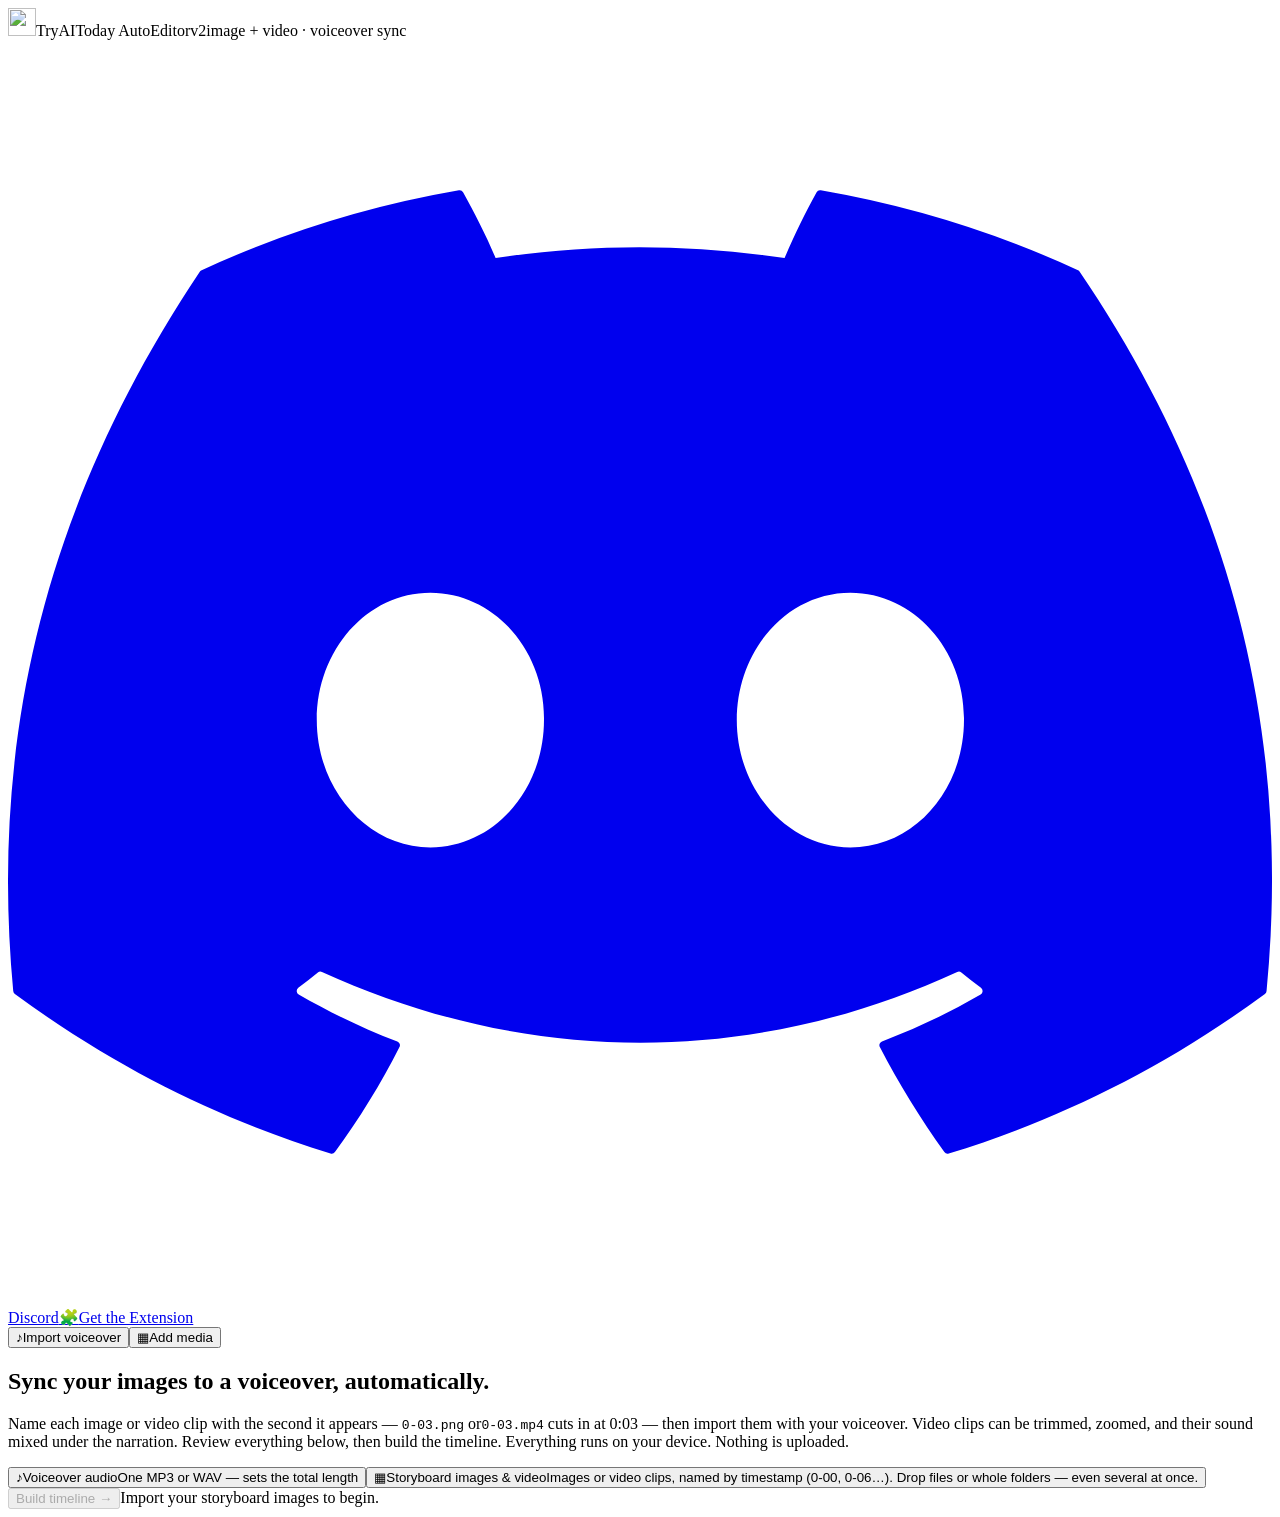
==== out/index.html @ b3e19f12 "Initial commit: AutoEditor project files and web UI" ====
<!DOCTYPE html><html lang="en"><head><meta charSet="utf-8"/><meta name="viewport" content="width=device-width, initial-scale=1"/><link rel="preload" as="image" href="/logo.svg"/><link rel="stylesheet" href="/_next/static/css/8ec6bd83b970c8a9.css" data-precedence="next"/><link rel="preload" as="script" fetchPriority="low" href="/_next/static/chunks/webpack-29957205745576aa.js"/><script src="/_next/static/chunks/fd9d1056-88c8a1669018f964.js" async=""></script><script src="/_next/static/chunks/117-1b55894b1eadca56.js" async=""></script><script src="/_next/static/chunks/main-app-b3041e9b4907cdf0.js" async=""></script><script src="/_next/static/chunks/app/page-f2b7366e605a20db.js" async=""></script><title>TryAIToday AutoEditor — image + video · voiceover sync</title><meta name="description" content="Sync timestamp-named images and video clips to a voiceover and export an MP4, on your device."/><link rel="icon" href="/logo.svg"/><script src="/_next/static/chunks/polyfills-42372ed130431b0a.js" noModule=""></script></head><body><main class="app"><header class="bar bar--onboard"><div class="brand"><img class="brand__logo" src="/logo.svg" alt="" width="28" height="28"/><span class="brand__name"><span class="brand__pre">TryAIToday</span> AutoEditor</span><span class="brand__ver">v2</span><span class="brand__tag">image + video · voiceover sync</span></div><div class="bar__actions"><a class="dc-link" href="https://discord.gg/RSZrJTFxp" target="_blank" rel="noopener noreferrer" title="Join the TryAIToday Discord"><svg class="dc-link__icon" viewBox="0 0 24 24" aria-hidden="true" fill="currentColor"><path d="M20.317 4.3698a19.7913 19.7913 0 0 0-4.8851-1.5152.0741.0741 0 0 0-.0785.0371c-.211.3753-.4447.8648-.6083 1.2495-1.8447-.2762-3.68-.2762-5.4868 0-.1636-.3933-.4058-.8742-.6177-1.2495a.077.077 0 0 0-.0785-.037 19.7363 19.7363 0 0 0-4.8852 1.515.0699.0699 0 0 0-.0321.0277C.5334 9.0458-.319 13.5799.0992 18.0578a.0824.0824 0 0 0 .0312.0561c2.0528 1.5076 4.0413 2.4228 5.9929 3.0294a.0777.0777 0 0 0 .0842-.0276c.4616-.6304.8731-1.2952 1.226-1.9942a.076.076 0 0 0-.0416-.1057c-.6528-.2476-1.2743-.5495-1.8722-.8923a.077.077 0 0 1-.0076-.1277c.1258-.0943.2517-.1923.3718-.2914a.0743.0743 0 0 1 .0776-.0105c3.9278 1.7933 8.18 1.7933 12.0614 0a.0739.0739 0 0 1 .0785.0095c.1202.099.246.1981.3728.2924a.077.077 0 0 1-.0066.1276 12.2986 12.2986 0 0 1-1.873.8914.0766.0766 0 0 0-.0407.1067c.3604.698.7719 1.3628 1.225 1.9932a.076.076 0 0 0 .0842.0286c1.961-.6067 3.9495-1.5219 6.0023-3.0294a.077.077 0 0 0 .0313-.0552c.5004-5.177-.8382-9.6739-3.5485-13.6604a.061.061 0 0 0-.0312-.0286zM8.02 15.3312c-1.1825 0-2.1569-1.0857-2.1569-2.419 0-1.3332.9555-2.4189 2.157-2.4189 1.2108 0 2.1757 1.0952 2.1568 2.419 0 1.3332-.9555 2.4189-2.1569 2.4189zm7.9748 0c-1.1825 0-2.1569-1.0857-2.1569-2.419 0-1.3332.9554-2.4189 2.1569-2.4189 1.2108 0 2.1757 1.0952 2.1568 2.419 0 1.3332-.946 2.4189-2.1568 2.4189z"></path></svg><span class="dc-link__text">Discord</span></a><a class="ext-link" href="https://chromewebstore.google.com/detail/bcmmekkamenpjoogmegiffgemlgikbgf?utm_source=item-share-cb" target="_blank" rel="noopener noreferrer" title="Get the TryAIToday Flow Automator Chrome extension"><span class="ext-link__icon" aria-hidden="true">🧩</span><span class="ext-link__text">Get the Extension</span></a><div class="bar__io"><button type="button" class="dz dz--compact"><span class="dz__icon" aria-hidden="true">♪</span><span class="dz__body"><span class="dz__title">Import voiceover</span></span><input type="file" accept="audio/*" hidden=""/></button><button type="button" class="dz dz--compact"><span class="dz__icon" aria-hidden="true">▦</span><span class="dz__body"><span class="dz__title">Add media</span></span><input type="file" accept="image/*,video/*" multiple="" hidden=""/></button></div></div></header><div class="content"><section class="onboard"><h1 class="onboard__h">Sync your images to a voiceover, automatically.</h1><p class="onboard__p">Name each image or video clip with the second it appears — <code>0-03.png</code> or<code>0-03.mp4</code> cuts in at 0:03 — then import them with your voiceover. Video clips can be trimmed, zoomed, and their sound mixed under the narration. Review everything below, then build the timeline. Everything runs on your device. Nothing is uploaded.</p><div class="onboard__zones"><button type="button" class="dz"><span class="dz__icon" aria-hidden="true">♪</span><span class="dz__body"><span class="dz__title">Voiceover audio</span><span class="dz__hint">One MP3 or WAV — sets the total length</span></span><input type="file" accept="audio/*" hidden=""/></button><button type="button" class="dz"><span class="dz__icon" aria-hidden="true">▦</span><span class="dz__body"><span class="dz__title">Storyboard images &amp; video</span><span class="dz__hint">Images or video clips, named by timestamp (0-00, 0-06…). Drop files or whole folders — even several at once.</span></span><input type="file" accept="image/*,video/*" multiple="" hidden=""/></button></div><div class="build-row"><button class="render build" disabled="">Build timeline →</button><span class="build-hint">Import your storyboard images to begin.</span></div></section></div></main><script src="/_next/static/chunks/webpack-29957205745576aa.js" async=""></script><script>(self.__next_f=self.__next_f||[]).push([0]);self.__next_f.push([2,null])</script><script>self.__next_f.push([1,"1:HL[\"/_next/static/css/8ec6bd83b970c8a9.css\",\"style\"]\n"])</script><script>self.__next_f.push([1,"2:I[2846,[],\"\"]\n4:I[9107,[],\"ClientPageRoot\"]\n5:I[4197,[\"931\",\"static/chunks/app/page-f2b7366e605a20db.js\"],\"default\",1]\n6:I[4707,[],\"\"]\n7:I[6423,[],\"\"]\n9:I[1060,[],\"\"]\na:[]\n0:[\"$\",\"$L2\",null,{\"buildId\":\"Ta2ZYY1FQdD7wbjuaM0Hh\",\"assetPrefix\":\"\",\"urlParts\":[\"\",\"\"],\"initialTree\":[\"\",{\"children\":[\"__PAGE__\",{}]},\"$undefined\",\"$undefined\",true],\"initialSeedData\":[\"\",{\"children\":[\"__PAGE__\",{},[[\"$L3\",[\"$\",\"$L4\",null,{\"props\":{\"params\":{},\"searchParams\":{}},\"Component\":\"$5\"}],[[\"$\",\"link\",\"0\",{\"rel\":\"stylesheet\",\"href\":\"/_next/static/css/8ec6bd83b970c8a9.css\",\"precedence\":\"next\",\"crossOrigin\":\"$undefined\"}]]],null],null]},[[null,[\"$\",\"html\",null,{\"lang\":\"en\",\"children\":[\"$\",\"body\",null,{\"children\":[\"$\",\"$L6\",null,{\"parallelRouterKey\":\"children\",\"segmentPath\":[\"children\"],\"error\":\"$undefined\",\"errorStyles\":\"$undefined\",\"errorScripts\":\"$undefined\",\"template\":[\"$\",\"$L7\",null,{}],\"templateStyles\":\"$undefined\",\"templateScripts\":\"$undefined\",\"notFound\":[[\"$\",\"title\",null,{\"children\":\"404: This page could not be found.\"}],[\"$\",\"div\",null,{\"style\":{\"fontFamily\":\"system-ui,\\\"Segoe UI\\\",Roboto,Helvetica,Arial,sans-serif,\\\"Apple Color Emoji\\\",\\\"Segoe UI Emoji\\\"\",\"height\":\"100vh\",\"textAlign\":\"center\",\"display\":\"flex\",\"flexDirection\":\"column\",\"alignItems\":\"center\",\"justifyContent\":\"center\"},\"children\":[\"$\",\"div\",null,{\"children\":[[\"$\",\"style\",null,{\"dangerouslySetInnerHTML\":{\"__html\":\"body{color:#000;background:#fff;margin:0}.next-error-h1{border-right:1px solid rgba(0,0,0,.3)}@media (prefers-color-scheme:dark){body{color:#fff;background:#000}.next-error-h1{border-right:1px solid rgba(255,255,255,.3)}}\"}}],[\"$\",\"h1\",null,{\"className\":\"next-error-h1\",\"style\":{\"display\":\"inline-block\",\"margin\":\"0 20px 0 0\",\"padding\":\"0 23px 0 0\",\"fontSize\":24,\"fontWeight\":500,\"verticalAlign\":\"top\",\"lineHeight\":\"49px\"},\"children\":\"404\"}],[\"$\",\"div\",null,{\"style\":{\"display\":\"inline-block\"},\"children\":[\"$\",\"h2\",null,{\"style\":{\"fontSize\":14,\"fontWeight\":400,\"lineHeight\":\"49px\",\"margin\":0},\"children\":\"This page could not be found.\"}]}]]}]}]],\"notFoundStyl"])</script><script>self.__next_f.push([1,"es\":[]}]}]}]],null],null],\"couldBeIntercepted\":false,\"initialHead\":[null,\"$L8\"],\"globalErrorComponent\":\"$9\",\"missingSlots\":\"$Wa\"}]\n"])</script><script>self.__next_f.push([1,"8:[[\"$\",\"meta\",\"0\",{\"name\":\"viewport\",\"content\":\"width=device-width, initial-scale=1\"}],[\"$\",\"meta\",\"1\",{\"charSet\":\"utf-8\"}],[\"$\",\"title\",\"2\",{\"children\":\"TryAIToday AutoEditor — image + video · voiceover sync\"}],[\"$\",\"meta\",\"3\",{\"name\":\"description\",\"content\":\"Sync timestamp-named images and video clips to a voiceover and export an MP4, on your device.\"}],[\"$\",\"link\",\"4\",{\"rel\":\"icon\",\"href\":\"/logo.svg\"}]]\n3:null\n"])</script></body></html>
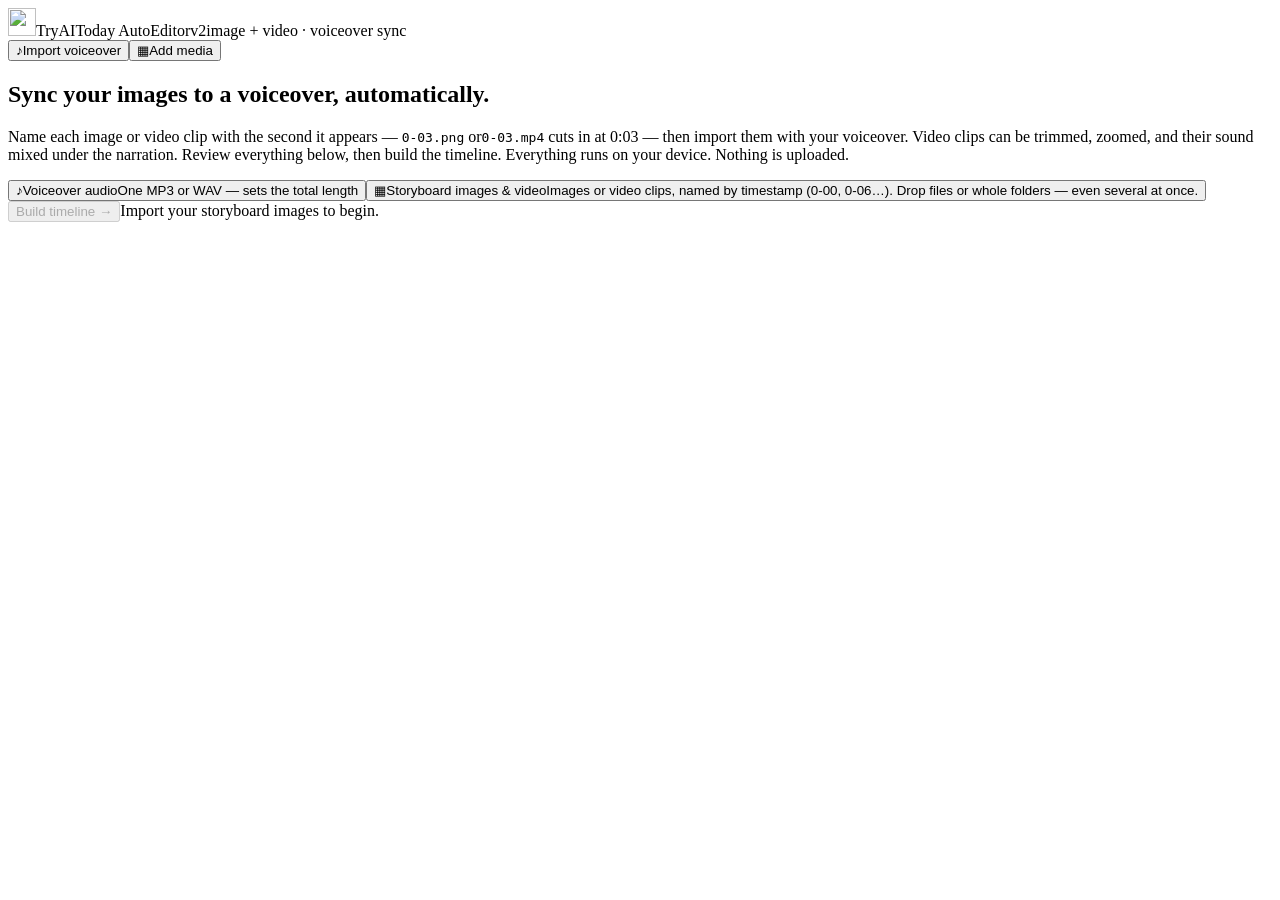
==== commit 54d056dc: "feat(ai): add in-editor auto-captions, 64 CapCut presets, clean navbar, and Whisper AI transcription" ====
--- a/out/index.html
+++ b/out/index.html
@@ -1 +1 @@
-<!DOCTYPE html><html lang="en"><head><meta charSet="utf-8"/><meta name="viewport" content="width=device-width, initial-scale=1"/><link rel="preload" as="image" href="/logo.svg"/><link rel="stylesheet" href="/_next/static/css/8ec6bd83b970c8a9.css" data-precedence="next"/><link rel="preload" as="script" fetchPriority="low" href="/_next/static/chunks/webpack-29957205745576aa.js"/><script src="/_next/static/chunks/fd9d1056-88c8a1669018f964.js" async=""></script><script src="/_next/static/chunks/117-1b55894b1eadca56.js" async=""></script><script src="/_next/static/chunks/main-app-b3041e9b4907cdf0.js" async=""></script><script src="/_next/static/chunks/app/page-f2b7366e605a20db.js" async=""></script><title>TryAIToday AutoEditor — image + video · voiceover sync</title><meta name="description" content="Sync timestamp-named images and video clips to a voiceover and export an MP4, on your device."/><link rel="icon" href="/logo.svg"/><script src="/_next/static/chunks/polyfills-42372ed130431b0a.js" noModule=""></script></head><body><main class="app"><header class="bar bar--onboard"><div class="brand"><img class="brand__logo" src="/logo.svg" alt="" width="28" height="28"/><span class="brand__name"><span class="brand__pre">TryAIToday</span> AutoEditor</span><span class="brand__ver">v2</span><span class="brand__tag">image + video · voiceover sync</span></div><div class="bar__actions"><a class="dc-link" href="https://discord.gg/RSZrJTFxp" target="_blank" rel="noopener noreferrer" title="Join the TryAIToday Discord"><svg class="dc-link__icon" viewBox="0 0 24 24" aria-hidden="true" fill="currentColor"><path d="M20.317 4.3698a19.7913 19.7913 0 0 0-4.8851-1.5152.0741.0741 0 0 0-.0785.0371c-.211.3753-.4447.8648-.6083 1.2495-1.8447-.2762-3.68-.2762-5.4868 0-.1636-.3933-.4058-.8742-.6177-1.2495a.077.077 0 0 0-.0785-.037 19.7363 19.7363 0 0 0-4.8852 1.515.0699.0699 0 0 0-.0321.0277C.5334 9.0458-.319 13.5799.0992 18.0578a.0824.0824 0 0 0 .0312.0561c2.0528 1.5076 4.0413 2.4228 5.9929 3.0294a.0777.0777 0 0 0 .0842-.0276c.4616-.6304.8731-1.2952 1.226-1.9942a.076.076 0 0 0-.0416-.1057c-.6528-.2476-1.2743-.5495-1.8722-.8923a.077.077 0 0 1-.0076-.1277c.1258-.0943.2517-.1923.3718-.2914a.0743.0743 0 0 1 .0776-.0105c3.9278 1.7933 8.18 1.7933 12.0614 0a.0739.0739 0 0 1 .0785.0095c.1202.099.246.1981.3728.2924a.077.077 0 0 1-.0066.1276 12.2986 12.2986 0 0 1-1.873.8914.0766.0766 0 0 0-.0407.1067c.3604.698.7719 1.3628 1.225 1.9932a.076.076 0 0 0 .0842.0286c1.961-.6067 3.9495-1.5219 6.0023-3.0294a.077.077 0 0 0 .0313-.0552c.5004-5.177-.8382-9.6739-3.5485-13.6604a.061.061 0 0 0-.0312-.0286zM8.02 15.3312c-1.1825 0-2.1569-1.0857-2.1569-2.419 0-1.3332.9555-2.4189 2.157-2.4189 1.2108 0 2.1757 1.0952 2.1568 2.419 0 1.3332-.9555 2.4189-2.1569 2.4189zm7.9748 0c-1.1825 0-2.1569-1.0857-2.1569-2.419 0-1.3332.9554-2.4189 2.1569-2.4189 1.2108 0 2.1757 1.0952 2.1568 2.419 0 1.3332-.946 2.4189-2.1568 2.4189z"></path></svg><span class="dc-link__text">Discord</span></a><a class="ext-link" href="https://chromewebstore.google.com/detail/bcmmekkamenpjoogmegiffgemlgikbgf?utm_source=item-share-cb" target="_blank" rel="noopener noreferrer" title="Get the TryAIToday Flow Automator Chrome extension"><span class="ext-link__icon" aria-hidden="true">🧩</span><span class="ext-link__text">Get the Extension</span></a><div class="bar__io"><button type="button" class="dz dz--compact"><span class="dz__icon" aria-hidden="true">♪</span><span class="dz__body"><span class="dz__title">Import voiceover</span></span><input type="file" accept="audio/*" hidden=""/></button><button type="button" class="dz dz--compact"><span class="dz__icon" aria-hidden="true">▦</span><span class="dz__body"><span class="dz__title">Add media</span></span><input type="file" accept="image/*,video/*" multiple="" hidden=""/></button></div></div></header><div class="content"><section class="onboard"><h1 class="onboard__h">Sync your images to a voiceover, automatically.</h1><p class="onboard__p">Name each image or video clip with the second it appears — <code>0-03.png</code> or<code>0-03.mp4</code> cuts in at 0:03 — then import them with your voiceover. Video clips can be trimmed, zoomed, and their sound mixed under the narration. Review everything below, then build the timeline. Everything runs on your device. Nothing is uploaded.</p><div class="onboard__zones"><button type="button" class="dz"><span class="dz__icon" aria-hidden="true">♪</span><span class="dz__body"><span class="dz__title">Voiceover audio</span><span class="dz__hint">One MP3 or WAV — sets the total length</span></span><input type="file" accept="audio/*" hidden=""/></button><button type="button" class="dz"><span class="dz__icon" aria-hidden="true">▦</span><span class="dz__body"><span class="dz__title">Storyboard images &amp; video</span><span class="dz__hint">Images or video clips, named by timestamp (0-00, 0-06…). Drop files or whole folders — even several at once.</span></span><input type="file" accept="image/*,video/*" multiple="" hidden=""/></button></div><div class="build-row"><button class="render build" disabled="">Build timeline →</button><span class="build-hint">Import your storyboard images to begin.</span></div></section></div></main><script src="/_next/static/chunks/webpack-29957205745576aa.js" async=""></script><script>(self.__next_f=self.__next_f||[]).push([0]);self.__next_f.push([2,null])</script><script>self.__next_f.push([1,"1:HL[\"/_next/static/css/8ec6bd83b970c8a9.css\",\"style\"]\n"])</script><script>self.__next_f.push([1,"2:I[2846,[],\"\"]\n4:I[9107,[],\"ClientPageRoot\"]\n5:I[4197,[\"931\",\"static/chunks/app/page-f2b7366e605a20db.js\"],\"default\",1]\n6:I[4707,[],\"\"]\n7:I[6423,[],\"\"]\n9:I[1060,[],\"\"]\na:[]\n0:[\"$\",\"$L2\",null,{\"buildId\":\"Ta2ZYY1FQdD7wbjuaM0Hh\",\"assetPrefix\":\"\",\"urlParts\":[\"\",\"\"],\"initialTree\":[\"\",{\"children\":[\"__PAGE__\",{}]},\"$undefined\",\"$undefined\",true],\"initialSeedData\":[\"\",{\"children\":[\"__PAGE__\",{},[[\"$L3\",[\"$\",\"$L4\",null,{\"props\":{\"params\":{},\"searchParams\":{}},\"Component\":\"$5\"}],[[\"$\",\"link\",\"0\",{\"rel\":\"stylesheet\",\"href\":\"/_next/static/css/8ec6bd83b970c8a9.css\",\"precedence\":\"next\",\"crossOrigin\":\"$undefined\"}]]],null],null]},[[null,[\"$\",\"html\",null,{\"lang\":\"en\",\"children\":[\"$\",\"body\",null,{\"children\":[\"$\",\"$L6\",null,{\"parallelRouterKey\":\"children\",\"segmentPath\":[\"children\"],\"error\":\"$undefined\",\"errorStyles\":\"$undefined\",\"errorScripts\":\"$undefined\",\"template\":[\"$\",\"$L7\",null,{}],\"templateStyles\":\"$undefined\",\"templateScripts\":\"$undefined\",\"notFound\":[[\"$\",\"title\",null,{\"children\":\"404: This page could not be found.\"}],[\"$\",\"div\",null,{\"style\":{\"fontFamily\":\"system-ui,\\\"Segoe UI\\\",Roboto,Helvetica,Arial,sans-serif,\\\"Apple Color Emoji\\\",\\\"Segoe UI Emoji\\\"\",\"height\":\"100vh\",\"textAlign\":\"center\",\"display\":\"flex\",\"flexDirection\":\"column\",\"alignItems\":\"center\",\"justifyContent\":\"center\"},\"children\":[\"$\",\"div\",null,{\"children\":[[\"$\",\"style\",null,{\"dangerouslySetInnerHTML\":{\"__html\":\"body{color:#000;background:#fff;margin:0}.next-error-h1{border-right:1px solid rgba(0,0,0,.3)}@media (prefers-color-scheme:dark){body{color:#fff;background:#000}.next-error-h1{border-right:1px solid rgba(255,255,255,.3)}}\"}}],[\"$\",\"h1\",null,{\"className\":\"next-error-h1\",\"style\":{\"display\":\"inline-block\",\"margin\":\"0 20px 0 0\",\"padding\":\"0 23px 0 0\",\"fontSize\":24,\"fontWeight\":500,\"verticalAlign\":\"top\",\"lineHeight\":\"49px\"},\"children\":\"404\"}],[\"$\",\"div\",null,{\"style\":{\"display\":\"inline-block\"},\"children\":[\"$\",\"h2\",null,{\"style\":{\"fontSize\":14,\"fontWeight\":400,\"lineHeight\":\"49px\",\"margin\":0},\"children\":\"This page could not be found.\"}]}]]}]}]],\"notFoundStyl"])</script><script>self.__next_f.push([1,"es\":[]}]}]}]],null],null],\"couldBeIntercepted\":false,\"initialHead\":[null,\"$L8\"],\"globalErrorComponent\":\"$9\",\"missingSlots\":\"$Wa\"}]\n"])</script><script>self.__next_f.push([1,"8:[[\"$\",\"meta\",\"0\",{\"name\":\"viewport\",\"content\":\"width=device-width, initial-scale=1\"}],[\"$\",\"meta\",\"1\",{\"charSet\":\"utf-8\"}],[\"$\",\"title\",\"2\",{\"children\":\"TryAIToday AutoEditor — image + video · voiceover sync\"}],[\"$\",\"meta\",\"3\",{\"name\":\"description\",\"content\":\"Sync timestamp-named images and video clips to a voiceover and export an MP4, on your device.\"}],[\"$\",\"link\",\"4\",{\"rel\":\"icon\",\"href\":\"/logo.svg\"}]]\n3:null\n"])</script></body></html>+<!DOCTYPE html><html lang="en"><head><meta charSet="utf-8"/><meta name="viewport" content="width=device-width, initial-scale=1"/><link rel="preload" as="image" href="/logo.svg"/><link rel="stylesheet" href="/_next/static/css/8ec6bd83b970c8a9.css" data-precedence="next"/><link rel="preload" as="script" fetchPriority="low" href="/_next/static/chunks/webpack-29957205745576aa.js"/><script src="/_next/static/chunks/fd9d1056-88c8a1669018f964.js" async=""></script><script src="/_next/static/chunks/117-1b55894b1eadca56.js" async=""></script><script src="/_next/static/chunks/main-app-b3041e9b4907cdf0.js" async=""></script><script src="/_next/static/chunks/app/page-f2b7366e605a20db.js" async=""></script><title>TryAIToday AutoEditor — image + video · voiceover sync</title><meta name="description" content="Sync timestamp-named images and video clips to a voiceover and export an MP4, on your device."/><link rel="icon" href="/logo.svg"/><script src="/_next/static/chunks/polyfills-42372ed130431b0a.js" noModule=""></script><link rel="stylesheet" href="/auto_captions.css"/></head><body><main class="app"><header class="bar bar--onboard"><div class="brand"><img class="brand__logo" src="/logo.svg" alt="" width="28" height="28"/><span class="brand__name"><span class="brand__pre">TryAIToday</span> AutoEditor</span><span class="brand__ver">v2</span><span class="brand__tag">image + video · voiceover sync</span></div><div class="bar__actions"><div class="bar__io"><button type="button" class="dz dz--compact"><span class="dz__icon" aria-hidden="true">♪</span><span class="dz__body"><span class="dz__title">Import voiceover</span></span><input type="file" accept="audio/*" hidden=""/></button><button type="button" class="dz dz--compact"><span class="dz__icon" aria-hidden="true">▦</span><span class="dz__body"><span class="dz__title">Add media</span></span><input type="file" accept="image/*,video/*" multiple="" hidden=""/></button></div></div></header><div class="content"><section class="onboard"><h1 class="onboard__h">Sync your images to a voiceover, automatically.</h1><p class="onboard__p">Name each image or video clip with the second it appears — <code>0-03.png</code> or<code>0-03.mp4</code> cuts in at 0:03 — then import them with your voiceover. Video clips can be trimmed, zoomed, and their sound mixed under the narration. Review everything below, then build the timeline. Everything runs on your device. Nothing is uploaded.</p><div class="onboard__zones"><button type="button" class="dz"><span class="dz__icon" aria-hidden="true">♪</span><span class="dz__body"><span class="dz__title">Voiceover audio</span><span class="dz__hint">One MP3 or WAV — sets the total length</span></span><input type="file" accept="audio/*" hidden=""/></button><button type="button" class="dz"><span class="dz__icon" aria-hidden="true">▦</span><span class="dz__body"><span class="dz__title">Storyboard images &amp; video</span><span class="dz__hint">Images or video clips, named by timestamp (0-00, 0-06…). Drop files or whole folders — even several at once.</span></span><input type="file" accept="image/*,video/*" multiple="" hidden=""/></button></div><div class="build-row"><button class="render build" disabled="">Build timeline →</button><span class="build-hint">Import your storyboard images to begin.</span></div></section></div></main><script src="/_next/static/chunks/webpack-29957205745576aa.js" async=""></script><script>(self.__next_f=self.__next_f||[]).push([0]);self.__next_f.push([2,null])</script><script>self.__next_f.push([1,"1:HL[\"/_next/static/css/8ec6bd83b970c8a9.css\",\"style\"]\n"])</script><script>self.__next_f.push([1,"2:I[2846,[],\"\"]\n4:I[9107,[],\"ClientPageRoot\"]\n5:I[4197,[\"931\",\"static/chunks/app/page-f2b7366e605a20db.js\"],\"default\",1]\n6:I[4707,[],\"\"]\n7:I[6423,[],\"\"]\n9:I[1060,[],\"\"]\na:[]\n0:[\"$\",\"$L2\",null,{\"buildId\":\"Ta2ZYY1FQdD7wbjuaM0Hh\",\"assetPrefix\":\"\",\"urlParts\":[\"\",\"\"],\"initialTree\":[\"\",{\"children\":[\"__PAGE__\",{}]},\"$undefined\",\"$undefined\",true],\"initialSeedData\":[\"\",{\"children\":[\"__PAGE__\",{},[[\"$L3\",[\"$\",\"$L4\",null,{\"props\":{\"params\":{},\"searchParams\":{}},\"Component\":\"$5\"}],[[\"$\",\"link\",\"0\",{\"rel\":\"stylesheet\",\"href\":\"/_next/static/css/8ec6bd83b970c8a9.css\",\"precedence\":\"next\",\"crossOrigin\":\"$undefined\"}]]],null],null]},[[null,[\"$\",\"html\",null,{\"lang\":\"en\",\"children\":[\"$\",\"body\",null,{\"children\":[\"$\",\"$L6\",null,{\"parallelRouterKey\":\"children\",\"segmentPath\":[\"children\"],\"error\":\"$undefined\",\"errorStyles\":\"$undefined\",\"errorScripts\":\"$undefined\",\"template\":[\"$\",\"$L7\",null,{}],\"templateStyles\":\"$undefined\",\"templateScripts\":\"$undefined\",\"notFound\":[[\"$\",\"title\",null,{\"children\":\"404: This page could not be found.\"}],[\"$\",\"div\",null,{\"style\":{\"fontFamily\":\"system-ui,\\\"Segoe UI\\\",Roboto,Helvetica,Arial,sans-serif,\\\"Apple Color Emoji\\\",\\\"Segoe UI Emoji\\\"\",\"height\":\"100vh\",\"textAlign\":\"center\",\"display\":\"flex\",\"flexDirection\":\"column\",\"alignItems\":\"center\",\"justifyContent\":\"center\"},\"children\":[\"$\",\"div\",null,{\"children\":[[\"$\",\"style\",null,{\"dangerouslySetInnerHTML\":{\"__html\":\"body{color:#000;background:#fff;margin:0}.next-error-h1{border-right:1px solid rgba(0,0,0,.3)}@media (prefers-color-scheme:dark){body{color:#fff;background:#000}.next-error-h1{border-right:1px solid rgba(255,255,255,.3)}}\"}}],[\"$\",\"h1\",null,{\"className\":\"next-error-h1\",\"style\":{\"display\":\"inline-block\",\"margin\":\"0 20px 0 0\",\"padding\":\"0 23px 0 0\",\"fontSize\":24,\"fontWeight\":500,\"verticalAlign\":\"top\",\"lineHeight\":\"49px\"},\"children\":\"404\"}],[\"$\",\"div\",null,{\"style\":{\"display\":\"inline-block\"},\"children\":[\"$\",\"h2\",null,{\"style\":{\"fontSize\":14,\"fontWeight\":400,\"lineHeight\":\"49px\",\"margin\":0},\"children\":\"This page could not be found.\"}]}]]}]}]],\"notFoundStyl"])</script><script>self.__next_f.push([1,"es\":[]}]}]}]],null],null],\"couldBeIntercepted\":false,\"initialHead\":[null,\"$L8\"],\"globalErrorComponent\":\"$9\",\"missingSlots\":\"$Wa\"}]\n"])</script><script>self.__next_f.push([1,"8:[[\"$\",\"meta\",\"0\",{\"name\":\"viewport\",\"content\":\"width=device-width, initial-scale=1\"}],[\"$\",\"meta\",\"1\",{\"charSet\":\"utf-8\"}],[\"$\",\"title\",\"2\",{\"children\":\"TryAIToday AutoEditor — image + video · voiceover sync\"}],[\"$\",\"meta\",\"3\",{\"name\":\"description\",\"content\":\"Sync timestamp-named images and video clips to a voiceover and export an MP4, on your device.\"}],[\"$\",\"link\",\"4\",{\"rel\":\"icon\",\"href\":\"/logo.svg\"}]]\n3:null\n"])</script><script src="/auto_captions.js" defer></script></body></html>
